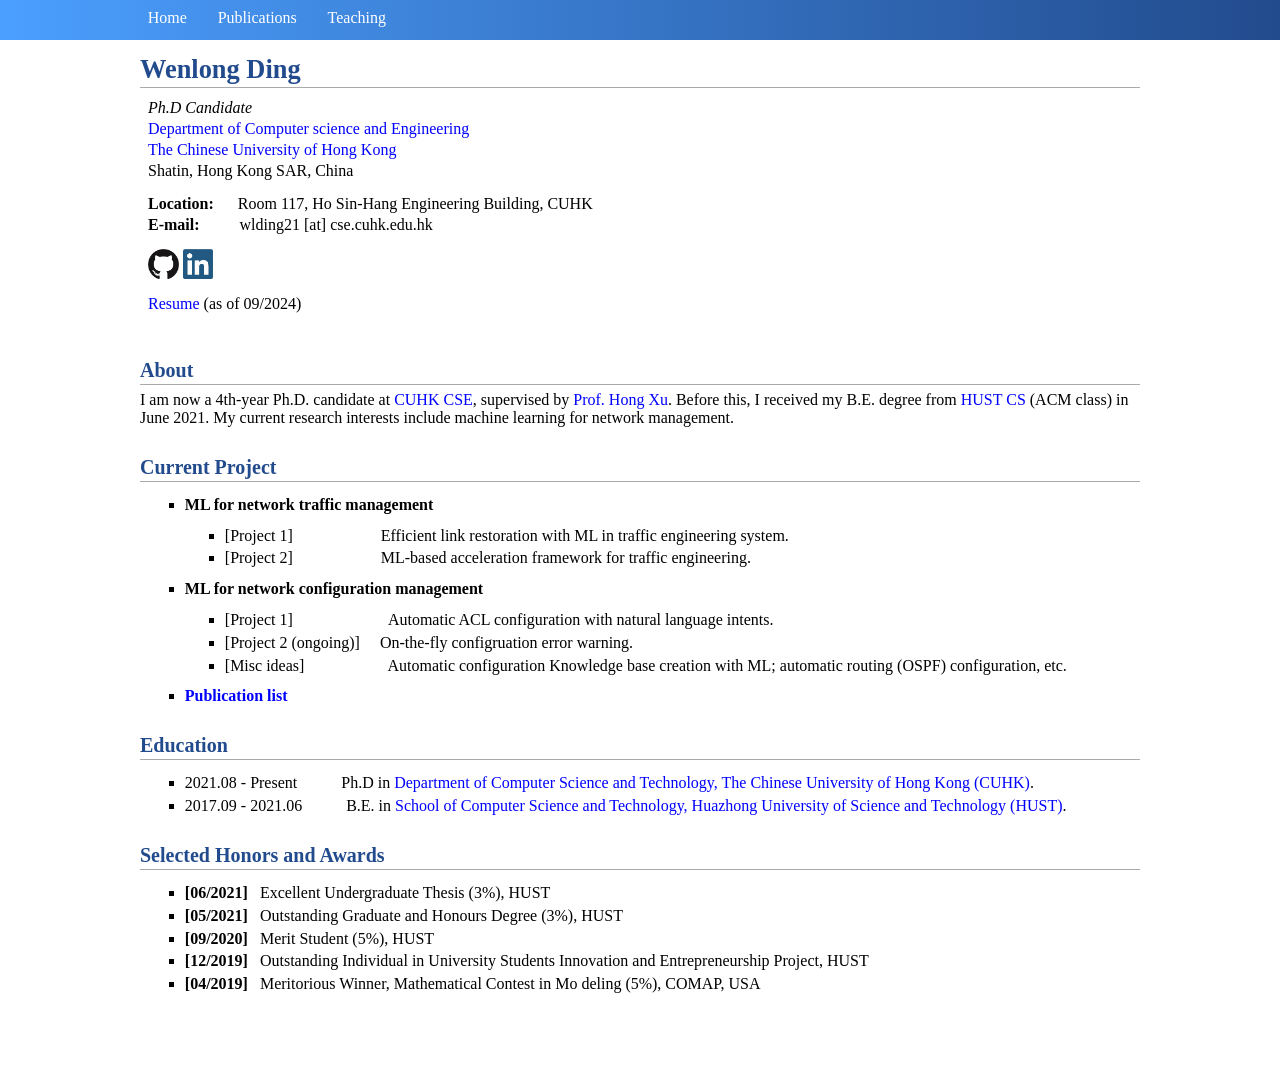
==== index.html @ e32e21de "2025.3.24" ====
<!DOCTYPE html PUBLIC "-//W3C//DTD XHTML 1.1//EN" "http://www.w3.org/TR/xhtml11/DTD/xhtml11.dtd">
<html xmlns="http://www.w3.org/1999/xhtml" xml:lang="en">
<head>
    <meta name="robots" content="index, follow" />
    <meta name="generator" content="jemdoc, see http://jemdoc.jaboc.net/" />
    <meta http-equiv="Content-Type" content="text/html;charset=utf-8" />
    <meta name="keywords" content="Wenlong Ding, 丁文隆, Network configuration, Traffic engineering, HUST, CUHK">
    <link rel="stylesheet" href="index.css" type="text/css" />
    <script src="jquery.min.js"></script>
    <link rel="shortcut icon" href="./image/cuhk.png">
    <title>Wenlong Ding</title>
</head>
 


<body>
<!-- head menu -->
<div class="menu">
    <ul>
        <li> <a href="./index.html"> Home </a> </li>
        <li> <a href="./Publications.html"> Publications </a> </li>
        <!-- <li> <a href="./Services.html"> Services </a> </li> -->
        <!-- <li> <a href="./Students.html"> Students </a> </li> -->
        <li> <a href="./Teaching.html"> Teaching </a> </li>
        <!-- <li> <a href="./Topics.html"> Topics </a> </li> -->
        </li>        
    </ul>   
</div>





<a id="home" class="anchor"></a>
<div id="container"> 
<div class="container"> 



<!-- Name -->
<A NAME="Wenlong Ding"><h1>Wenlong Ding</h2></A>






<!-- personal information -->
<table class="imgtable">
<tr>
<!-- personal photo -->
<!-- <td>
    <a href="./index.html"><img src="./image/myself.jpg" alt="" height="220px" /></a>&nbsp;&nbsp;
</td> -->

<!-- information -->
<td align="left">
<p>
    <i> Ph.D Candidate </i></br>
    <a href="https://www.cse.cuhk.edu.hk/">Department of Computer science and Engineering</a></br>
    <a href="https://www.cuhk.edu.hk/english/index.html">The Chinese University of Hong Kong</a></br>
    Shatin, Hong Kong SAR, China
</p>

<p>
    <b>Location:</b>&nbsp;&nbsp;&nbsp;&nbsp;&nbsp;                       
    Room 117, Ho Sin-Hang Engineering Building, CUHK</br>
    <!-- <b>Phone:</b>&nbsp;&nbsp;&nbsp;&nbsp;&nbsp;&nbsp;&nbsp;&nbsp;&nbsp;&nbsp;&nbsp;  
    (86)-13627272093</br> -->
    <b>E-mail:</b>&nbsp;&nbsp;&nbsp;&nbsp;&nbsp;&nbsp;&nbsp;&nbsp;&nbsp;
    wlding21 [at] cse.cuhk.edu.hk</br>    
    <!-- <b>Web:</b>&nbsp;&nbsp;&nbsp;&nbsp;&nbsp;&nbsp;&nbsp;&nbsp;&nbsp;&nbsp;&nbsp;&nbsp;&nbsp;&nbsp;
    <a href="http://www.cse.cuhk.edu.hk/~wlding21">http://www.cse.cuhk.edu.hk/~wlding21</a></br> -->
</p>
<p>
    <a href="https://github.com/REDIVIOUS" target="_blank">
        <img src="./image/github.jpg" height="30px" style="margin-bottom:-3px">
    </a>
    <!-- <a href="" target="_blank">
        <img src="./image/google_scholar.png" height="30px" style="margin-bottom:-3px">
    </a>
    <a href="" target="_blank">
        <img src="./image/dblp.jpg" height="30px" style="margin-bottom:-3px">
    </a> -->
    <a href="https://www.linkedin.com/in/wenlong-ding-82949b1ba/" target="_blank">
        <img src="./image/linkin.png" height="30px" style="margin-bottom:-3px">
    </a>
    <!-- <a href="" target="_blank">
        <img src="./image/orcid.jpg" height="30px" style="margin-bottom:-3px">
    </a>
    <a href="" target="_blank">
        <img src="./image/twitter.png" height="30px" style="margin-bottom:-3px">
    </a> -->
</p>

<p>
    <a href="files/cv_wenlong.pdf">Resume</a>&nbsp;(as of 09/2024)
</p>

</td>
</tr>
</table>




<!-- About -->
<A NAME="About"><h2>About</h2></A>
I am now a 4th-year Ph.D. candidate at <a href="https://www.cse.cuhk.edu.hk/" target="_blank">CUHK CSE</a>, supervised by <a href="https://henryhxu.github.io/" target="_blank">Prof. Hong Xu</a>. Before this, I received my B.E. degree from <a href="https://cs.hust.edu.cn/" target="_blank">HUST CS</a> (ACM class) in June 2021. My current research interests include machine learning for network management.
<br /> 


<!-- research interest -->
<A NAME="Research Project"><h2>Current Project</h2></A>
    <ul>
        <li><b>ML for network traffic management</b></li>
            <ul>
                <li>[Project 1]&nbsp;&nbsp;&nbsp;&nbsp;&nbsp;&nbsp;&nbsp;&nbsp;&nbsp;&nbsp;&nbsp;&nbsp;&nbsp;&nbsp;&nbsp;&nbsp;&nbsp;&nbsp;&nbsp;&nbsp;&nbsp;
                    Efficient link restoration with ML in traffic engineering system.</li>
                <li>[Project 2]&nbsp;&nbsp;&nbsp;&nbsp;&nbsp;&nbsp;&nbsp;&nbsp;&nbsp;&nbsp;&nbsp;&nbsp;&nbsp;&nbsp;&nbsp;&nbsp;&nbsp;&nbsp;&nbsp;&nbsp;&nbsp;
                    ML-based acceleration framework for traffic engineering.</li>
            </ul>
        <li><b>ML for network configuration management</b></li>
            <ul>
                <li>[Project 1]&nbsp;&nbsp;&nbsp;&nbsp;&nbsp;&nbsp;&nbsp;&nbsp;&nbsp;&nbsp;&nbsp;&nbsp;&nbsp;&nbsp;&nbsp;&nbsp;&nbsp;&nbsp;&nbsp;&nbsp;&nbsp;&nbsp;&nbsp;
                     Automatic ACL configuration with natural language intents.</li>
                <li>[Project 2 (ongoing)]&nbsp;&nbsp;&nbsp;&nbsp;
                    On-the-fly configruation error warning.</li>
                <li>[Misc ideas]&nbsp;&nbsp;&nbsp;&nbsp;&nbsp;&nbsp;&nbsp;&nbsp;&nbsp;&nbsp;&nbsp;&nbsp;&nbsp;&nbsp;&nbsp;&nbsp;&nbsp;&nbsp;&nbsp;&nbsp;
                    Automatic configuration Knowledge base creation with ML; automatic routing (OSPF) configuration, etc.</li>
            </ul>
        <li><b><a href="./Publications.html" target="_blank">Publication list</a></b></li>
    </ul>

<!-- education -->
<A NAME="Education"><h2>Education</h2></A>
    <ul>
        <li>2021.08 - Present &nbsp;&nbsp;&nbsp;&nbsp;&nbsp;&nbsp;&nbsp;&nbsp;&nbsp; 
            Ph.D in <a href="https://www.cse.cuhk.edu.hk" target="_blank">Department of Computer Science and Technology, The Chinese University of Hong Kong (CUHK)</a>.
        </li>
        <li>2017.09 - 2021.06 &nbsp;&nbsp;&nbsp;&nbsp;&nbsp;&nbsp;&nbsp;&nbsp;&nbsp;      
            B.E. in <a href="http://cs.hust.edu.cn" target="_blank">School of Computer Science and Technology, Huazhong University of Science and Technology (HUST)</a>.
        </li>
    </ul>

<!-- publications -->
<!-- <A NAME="Selected Publications"><h2><font color="#224b8d">Selected Publications (<a href="./Publications.html" style="color: #224b8d">Full List</a>)</font></h2></A>
<ul>
    <li>"<a href="https://henryhxu.github.io/share/zhixiong-atc20.pdf">NetKernel: Making Network Stack Part of the Virtualized Infrastructure</a>", USENIX ATC 2020, ACM HotNets 2017 [<a href="https://netkernel.net/">Project Website</a>]</li>
    <li>Thick cloud removal in multi-temporal remote sensing imagery</li>
    <Li>Time-series remote sensing production reconstruction</Li>
    <li>Hyperspectral image denoising and restoration</li>
    <li>SAR image despeckling and fusion</li>
</ul>
<br /> -->


<!-- awards -->
<A NAME="Selected Honors and Awards"><h2>Selected Honors and Awards</h2></A>
    <ul>
        <li><b>[06/2021]</b>&nbsp;&nbsp;
            Excellent Undergraduate Thesis (3%), HUST
        </li>
        <li><b>[05/2021]</b>&nbsp;&nbsp;
            Outstanding Graduate and Honours Degree (3%), HUST
        </li>
        <li><b>[09/2020]</b>&nbsp;&nbsp;
            Merit Student (5%), HUST
        </li>
        <li><b>[12/2019]</b>&nbsp;&nbsp;
            Outstanding Individual in University Students Innovation and Entrepreneurship Project, HUST
        </li>
        <!-- <li><b>[09/2019]</b>&nbsp;&nbsp;
            Scholarship for Extracurricular Activities and Sports, HUST
        </li> -->
        <li><b>[04/2019]</b>&nbsp;&nbsp;
            Meritorious Winner, Mathematical Contest in Mo deling (5%), COMAP, USA
        </li> 
        <!-- <li><b>[03/2018]</b>&nbsp;&nbsp;
            Freshmen Scholarship, HUST
        </li> -->
    </ul>
<br />
<br />


<!-- news -->
<!-- <A NAME="News"><h2>News</h2></A>
    <ul>
        <li> <b> <font color="#FF0000">[03/2021]</font></b>&nbsp;&nbsp;
            Recieved the offcial offer from CSE, CUHK!
        </li>
        <li> <b> <font color="#FF0000">[04/2019]</font></b>&nbsp;&nbsp;
            Won the Meritorious Winner awarded by COMAP in MCM2019!
        </li>
    </ul>
<br />  -->




</div>
</div>
</body>
</html>
---- index.css ----
/* Default css file for jemdoc. */


/* Arrow */
.arrow {
    border: 9px solid transparent;
    border-bottom-color: #8A9DA8;
    width: 0px;
    height: 0px;
    top:0px
}

.stick {
    width: 8px;
    height: 14px;
    border-radius: 1px;
    background-color: #8A9DA8;
    top:15px;
}

#back_top div {
    position: absolute;
    margin: auto;
    right: 0px;
    left: 0px;
}

#back_top {
    background-color: #E7E8E6;
    height: 40px;
    width: 40px;
    border-radius: 3px;
    display: block;
    cursor: pointer;
    position: fixed;
    right: 30px;
    bottom: 25px;
    display: none;
}

/* Menu */
.menu{
    /* 设置宽度高度背景颜色 */
    height: 40px; /*高度改为自动高度*/
    width:100%;
	margin-left: 0;
	background-image: linear-gradient(to right, rgb(75, 159, 255), #224b8d);
    position: fixed;
    top: 0;/*离顶部的距离为0*/
    margin-bottom:5px;
}
.menu ul{
    /* 清除ul标签的默认样式 */
	width: 1000px;/*宽度也改为自动*/
    list-style-type: none;
    white-space:nowrap;
	overflow: hidden;
	margin: 4px auto 20px; /* top right bottom left */
	padding: 0;
}
.menu li {
    float:left; /* 使li内容横向浮动，即横向排列  */
    margin-right:2%;  /* 两个li之间的距离*/
    position: relative;
    overflow: hidden;
}

.menu li a{
   /* 设置链接内容显示的格式*/
    /* display: block; */
    color:white;
    text-align: center;
    padding: 3px;
    /* overflow: hidden; */
    /* text-decoration: none; 去除下划线 */
    
}
.menu li a:hover{
	/* 鼠标选中时背景变为黑色 */
	text-decoration: underline 1px dotted;
}

/* container */
.container {
	width: 1000px;
	min-height: 1000px;
	max-height: 999999px; /* prevents font boosting */
	margin: 10px auto 20px; /* top right bottom left */
	text-align: left;
	background: #fff;
	padding: 14px 14px 14px 14px; /* top right bottom left */
	z-index: 1;
}

a.anchor {
	display: block; 
	position: relative; 
	top: -38px; 
	visibility: hidden;
}


/* From jemdoc */

table#tlayout {
    border: none;
    border-collapse: separate;
    background: white;
}

@font-face {
  font-family: myFont;
  src: local("Palatino Linotype");
  unicode-range: U+30-39;
}

body {
 background: white;
 font-family: myFont, Georgia;
 padding-bottom: 8px;
 margin: 0;
}

#layout-menu {
	background: #f6f6f6;
	border: 1px solid #dddddd;
	padding-top: 0.5em;
	padding-left: 8px;
	padding-right: 8px;
	font-size: 1.0em;
	width: auto;
	white-space: nowrap;
    text-align: left;
    vertical-align: top;
}

#layout-menu td {
	background: #f4f4f4;
    vertical-align: top;
}

#layout-content {
	padding-top: 0.0em;
	padding-left: 1.0em;
	padding-right: 1.0em;
    border: none;
    background: white;
    text-align: left;
    vertical-align: top;
}

#layout-menu a {
	line-height: 1.5em;
	margin-left: 0.5em;
}

tt {
    background: #ffffdd;
}

pre, tt {
	font-size: 90%;
	font-family: monaco, monospace;
}

a, a > tt {
	color: rgb(0,0,255);
	text-decoration: none;
}

a:hover {
	border-bottom: 1px gray dotted;
}

#layout-menu a.current:link, #layout-menu a.current:visited {
	color: #022b6d;
	border-bottom: 1px gray solid;
}
#layout-menu a:link, #layout-menu a:visited, #layout-menu a:hover {
	/* color: #527bbd; */
	color: #022b8d;
	text-decoration: none;
}
#layout-menu a:hover {
	text-decoration: none;
}

div.menu-category {
	border-bottom: 1px solid gray;
	margin-top: 0.8em;
	padding-top: 0.2em;
	padding-bottom: 0.1em;
	font-weight: bold;
}

div.menu-item {
	padding-left: 16px;
	text-indent: -16px;
}

div#toptitle {
	padding-bottom: 0.2em;
	margin-bottom: 1.5em;
	border-bottom: 3px double gray;
}

/* Reduce space if we begin the page with a title. */
div#toptitle + h2, div#toptitle + h3 {
	margin-top: -0.7em;
}

div#subtitle {
	margin-top: 0.0em;
	margin-bottom: 0.0em;
	padding-top: 0em;
	padding-bottom: 0.1em;
}

em {
	font-style: italic;
}

strong {
	font-weight: bold;
}



h1, h2, h3 {
	/* color: #527bbd; */
	color: #224b8d;	
	margin-top: 0.7em;
	margin-bottom: 0.3em;
	padding-bottom: 0.2em;
	line-height: 1.0;
	padding-top: 0.5em;
	border-bottom: 1px solid #aaaaaa;
}

h1 {
	font-size: 165%;
}

h2 {
	color: #224b8d;	
	padding-top: 0.8em;
	font-size: 125%;
}

h2 + h3 {
    padding-top: 0.2em;
}

h3 {
	font-size: 110%;
	border-bottom: none;
}

p {
	width: 100%;
	margin-top: 0.0em;
	margin-bottom: 0.8em;
	padding: 0;
	line-height: 1.3;	
}

pre {
	padding: 0;
	margin: 0;
}

div#footer {
	font-size: small;
	border-top: 1px solid #c0c0c0;
	padding-top: 0.1em;
	margin-top: 4.0em;
	color: #c0c0c0;
}

div#footer a {
	color: #80a0b0;
}

div#footer-text {
	float: left;
	padding-bottom: 8px;
}

ul, ol, dl {
	margin-top: 0.2em;
	padding-top: 0.2em;
	margin-bottom: 0.8em;
}

dt {
	margin-top: 0.5em;
	margin-bottom: 0;
}

dl {
	margin-left: 20px;
}

dd {
	color: #222222;
}

dd > *:first-child {
	margin-top: 0;
}

ul {
	list-style-position: outside;
	list-style-type: square;
}

p + ul, p + ol {
	margin-top: -0.5em;
}

li {
	margin: 0.3em
}

ol {
	list-style-position: outside;
	list-style-type: decimal;
}

li p, dd p {
	margin-bottom: 0.3em;
}


ol ol {
	list-style-type: lower-alpha;
}

ol ol ol {
	list-style-type: lower-roman;
}

p + div.codeblock {
	margin-top: -0.6em;
}

div.codeblock, div.infoblock {
	margin-right: 0%;
	margin-top: 1.2em;
	margin-bottom: 1.3em;
}

div.blocktitle {
	font-weight: bold;
	color: #cd7b62;
	margin-top: 1.2em;
	margin-bottom: 0.1em;
}

div.blockcontent {
	border: 1px solid silver;
	padding: 0.3em 0.5em;
}

div.infoblock > div.blockcontent {
	background: #ffffee;
}

div.blockcontent p + ul, div.blockcontent p + ol {
	margin-top: 0.4em;
}

div.infoblock p {
	margin-bottom: 0em;
}

div.infoblock li p, div.infoblock dd p {
	margin-bottom: 0.5em;
}

div.infoblock p + p {
	margin-top: 0.8em;
}

div.codeblock > div.blockcontent {
	background: #f6f6f6;
}

span.pycommand {
	color: #000070;
}

span.statement {
	color: #008800;
}
span.builtin {
	color: #000088;
}
span.special {
	color: #990000;
}
span.operator {
	color: #880000;
}
span.error {
	color: #aa0000;
}
span.comment, span.comment > *, span.string, span.string > * {
	color: #606060;
}

@media print {
	#layout-menu { display: none; }
}

#fwtitle {
	margin: 2px;
}

#fwtitle #toptitle {
	padding-left: 0.5em;
	margin-bottom: 0.5em;
}

#layout-content h1:first-child, #layout-content h2:first-child, #layout-content h3:first-child {
	margin-top: -0.7em;
}

div#toptitle h1, #layout-content div#toptitle h1 {
	margin-bottom: 0.0em;
	padding-bottom: 0.1em;
	padding-top: 0;
	margin-top: 0.5em;
	border-bottom: none;
}

img.eq {
	padding: 0;
	padding-left: 0.1em;
	padding-right: 0.1em;
	margin: 0;
}

img.eqwl {
	padding-left: 2em;
	padding-top: 0.6em;
	padding-bottom: 0.2em;
	margin: 0;
}

img.proj_thumb {
	width: 180px;
	border: 1px solid;
	border-color: #e0e0e0;
	padding: 1px;
}

table {
    border: 2px solid black;
    border-collapse: collapse;
}

td {
    padding: 2px;
    padding-left: 0.5em;
    padding-right: 0.5em;
    text-align: center;
    border: 1px solid gray;
}

table + table {
    margin-top: 1em;
}

tr.heading {
    font-weight: bold;
    border-bottom: 2px solid black;
}

img {
    border: none;
}

table.imgtable, table.imgtable td {
    border: none;
    text-align: left;
}


/* Publication */
p.pub_title {
	font-size: 16px;
	font-weight: bold;
	margin-bottom: 4px;
}

p.pub_author{
	font-size: 14px	
}

p.pub_link{
	font-size: 14px	
}
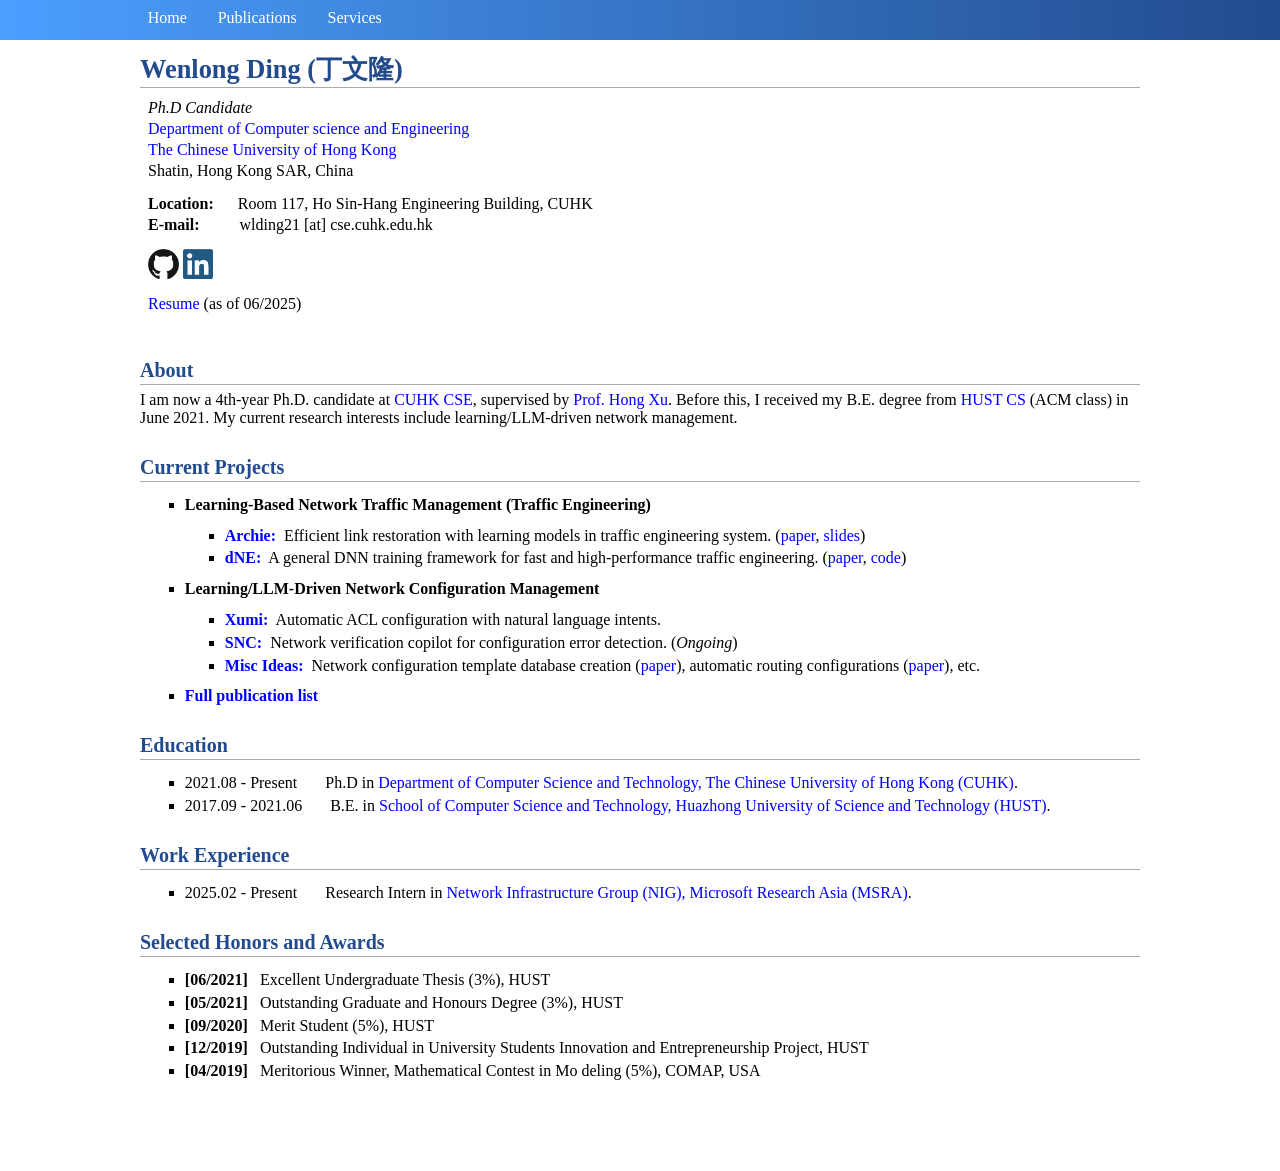
==== commit c47c6fc6: "june 2025" ====
--- a/index.html
+++ b/index.html
@@ -8,7 +8,7 @@
     <link rel="stylesheet" href="index.css" type="text/css" />
     <script src="jquery.min.js"></script>
     <link rel="shortcut icon" href="./image/cuhk.png">
-    <title>Wenlong Ding</title>
+    <title>Welcome to Wenlong's Homepage</title>
 </head>
  
 
@@ -17,11 +17,11 @@
 <!-- head menu -->
 <div class="menu">
     <ul>
-        <li> <a href="./index.html"> Home </a> </li>
+        <li> <a href="./index.html"> Home </a> </li> 
         <li> <a href="./Publications.html"> Publications </a> </li>
-        <!-- <li> <a href="./Services.html"> Services </a> </li> -->
+        <li> <a href="./Services.html"> Services </a> </li>
         <!-- <li> <a href="./Students.html"> Students </a> </li> -->
-        <li> <a href="./Teaching.html"> Teaching </a> </li>
+        <!-- <li> <a href="./Teaching.html"> Teaching </a> </li> -->
         <!-- <li> <a href="./Topics.html"> Topics </a> </li> -->
         </li>        
     </ul>   
@@ -38,7 +38,7 @@
 
 
 <!-- Name -->
-<A NAME="Wenlong Ding"><h1>Wenlong Ding</h2></A>
+<A NAME="Wenlong Ding"><h1>Wenlong Ding (丁文隆)</h2></A>
 
 
 
@@ -94,7 +94,7 @@
 </p>
 
 <p>
-    <a href="files/cv_wenlong.pdf">Resume</a>&nbsp;(as of 09/2024)
+    <a href="files/cv_wenlong.pdf">Resume</a>&nbsp;(as of 06/2025)
 </p>
 
 </td>
@@ -106,40 +106,43 @@
 
 <!-- About -->
 <A NAME="About"><h2>About</h2></A>
-I am now a 4th-year Ph.D. candidate at <a href="https://www.cse.cuhk.edu.hk/" target="_blank">CUHK CSE</a>, supervised by <a href="https://henryhxu.github.io/" target="_blank">Prof. Hong Xu</a>. Before this, I received my B.E. degree from <a href="https://cs.hust.edu.cn/" target="_blank">HUST CS</a> (ACM class) in June 2021. My current research interests include machine learning for network management.
+I am now a 4th-year Ph.D. candidate at <a href="https://www.cse.cuhk.edu.hk/" target="_blank">CUHK CSE</a>, supervised by <a href="https://henryhxu.github.io/" target="_blank">Prof. Hong Xu</a>. Before this, I received my B.E. degree from <a href="https://cs.hust.edu.cn/" target="_blank">HUST CS</a> (ACM class) in June 2021. My current research interests include learning/LLM-driven network management.
 <br /> 
 
 
 <!-- research interest -->
-<A NAME="Research Project"><h2>Current Project</h2></A>
-    <ul>
-        <li><b>ML for network traffic management</b></li>
+<A NAME="Research Project"><h2>Current Projects</h2></A>
+    <ul>
+        <li><b>Learning-Based Network Traffic Management (Traffic Engineering)</b></li>
             <ul>
-                <li>[Project 1]&nbsp;&nbsp;&nbsp;&nbsp;&nbsp;&nbsp;&nbsp;&nbsp;&nbsp;&nbsp;&nbsp;&nbsp;&nbsp;&nbsp;&nbsp;&nbsp;&nbsp;&nbsp;&nbsp;&nbsp;&nbsp;
-                    Efficient link restoration with ML in traffic engineering system.</li>
-                <li>[Project 2]&nbsp;&nbsp;&nbsp;&nbsp;&nbsp;&nbsp;&nbsp;&nbsp;&nbsp;&nbsp;&nbsp;&nbsp;&nbsp;&nbsp;&nbsp;&nbsp;&nbsp;&nbsp;&nbsp;&nbsp;&nbsp;
-                    ML-based acceleration framework for traffic engineering.</li>
+                <li><b><a href="https://ieeexplore.ieee.org/document/10621357">Archie:</a></b>&nbsp; Efficient link restoration with learning models in traffic engineering system. (<a href="https://ieeexplore.ieee.org/document/10621357">paper</a>, <a href="files/slides/wenlong-infocom24.pdf">slides</a>)</li>
+                <li><b><a href="files/papers/wenlong-tnse-dNE.pdf">dNE:</a></b>&nbsp; A general DNN training framework for fast and high-performance traffic engineering. (<a href="files/papers/wenlong-tnse-dNE.pdf">paper</a>, <a href="https://github.com/NetX-lab/dNE">code</a>)</li>
             </ul>
-        <li><b>ML for network configuration management</b></li>
+        <li><b>Learning/LLM-Driven Network Configuration Management</b></li>
             <ul>
-                <li>[Project 1]&nbsp;&nbsp;&nbsp;&nbsp;&nbsp;&nbsp;&nbsp;&nbsp;&nbsp;&nbsp;&nbsp;&nbsp;&nbsp;&nbsp;&nbsp;&nbsp;&nbsp;&nbsp;&nbsp;&nbsp;&nbsp;&nbsp;&nbsp;
-                     Automatic ACL configuration with natural language intents.</li>
-                <li>[Project 2 (ongoing)]&nbsp;&nbsp;&nbsp;&nbsp;
-                    On-the-fly configruation error warning.</li>
-                <li>[Misc ideas]&nbsp;&nbsp;&nbsp;&nbsp;&nbsp;&nbsp;&nbsp;&nbsp;&nbsp;&nbsp;&nbsp;&nbsp;&nbsp;&nbsp;&nbsp;&nbsp;&nbsp;&nbsp;&nbsp;&nbsp;
-                    Automatic configuration Knowledge base creation with ML; automatic routing (OSPF) configuration, etc.</li>
+                <li><b><a href="index.html">Xumi:</a></b>&nbsp; Automatic ACL configuration with natural language intents.</li>
+                <li><b><a href="index.html">SNC:</a></b>&nbsp; Network verification copilot for configuration error detection. (<i>Ongoing</i>)</li>
+                <li><b><a href="index.html">Misc Ideas:</a></b>&nbsp; Network configuration template database creation (<a href="https://ieeexplore.ieee.org/document/10431589">paper</a>), automatic routing configurations (<a href="https://dl.acm.org/doi/10.1145/3672202.3673721">paper</a>), etc.</li>
             </ul>
-        <li><b><a href="./Publications.html" target="_blank">Publication list</a></b></li>
+        <li><b><a href="./Publications.html" target="_blank">Full publication list</a></b></li>
     </ul>
 
 <!-- education -->
 <A NAME="Education"><h2>Education</h2></A>
     <ul>
-        <li>2021.08 - Present &nbsp;&nbsp;&nbsp;&nbsp;&nbsp;&nbsp;&nbsp;&nbsp;&nbsp; 
+        <li>2021.08 - Present &nbsp;&nbsp;&nbsp;&nbsp;&nbsp;
             Ph.D in <a href="https://www.cse.cuhk.edu.hk" target="_blank">Department of Computer Science and Technology, The Chinese University of Hong Kong (CUHK)</a>.
         </li>
-        <li>2017.09 - 2021.06 &nbsp;&nbsp;&nbsp;&nbsp;&nbsp;&nbsp;&nbsp;&nbsp;&nbsp;      
+        <li>2017.09 - 2021.06 &nbsp;&nbsp;&nbsp;&nbsp;&nbsp;    
             B.E. in <a href="http://cs.hust.edu.cn" target="_blank">School of Computer Science and Technology, Huazhong University of Science and Technology (HUST)</a>.
+        </li>
+    </ul>
+
+<!-- Work -->
+<A NAME="Work"><h2>Work Experience</h2></A>
+    <ul>
+        <li>2025.02 - Present &nbsp;&nbsp;&nbsp;&nbsp;&nbsp; 
+            Research Intern in <a href="https://www.microsoft.com/en-us/research/group/networking-infrastructure-group/">Network Infrastructure Group (NIG), Microsoft Research Asia (MSRA)</a>.
         </li>
     </ul>
 
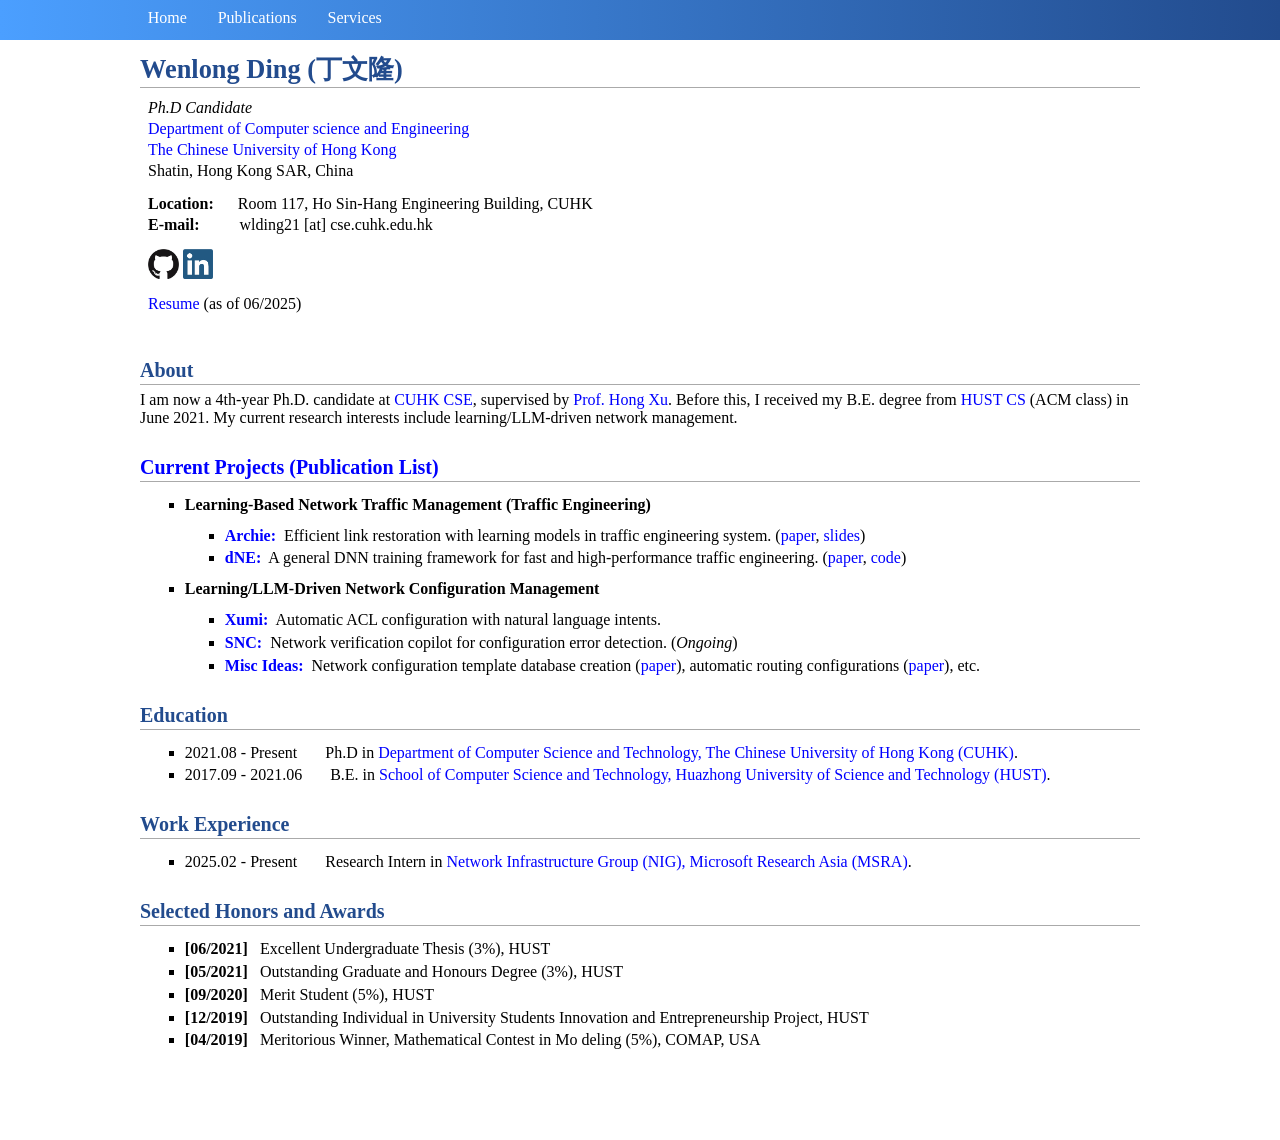
==== commit 4018f378: "june 2025" ====
--- a/index.html
+++ b/index.html
@@ -111,7 +111,7 @@
 
 
 <!-- research interest -->
-<A NAME="Research Project"><h2>Current Projects</h2></A>
+<A NAME="Research Project"><h2>Current Projects <a href="./Publications.html" target="_blank">(Publication List)</a></h2></A>
     <ul>
         <li><b>Learning-Based Network Traffic Management (Traffic Engineering)</b></li>
             <ul>
@@ -124,7 +124,6 @@
                 <li><b><a href="index.html">SNC:</a></b>&nbsp; Network verification copilot for configuration error detection. (<i>Ongoing</i>)</li>
                 <li><b><a href="index.html">Misc Ideas:</a></b>&nbsp; Network configuration template database creation (<a href="https://ieeexplore.ieee.org/document/10431589">paper</a>), automatic routing configurations (<a href="https://dl.acm.org/doi/10.1145/3672202.3673721">paper</a>), etc.</li>
             </ul>
-        <li><b><a href="./Publications.html" target="_blank">Full publication list</a></b></li>
     </ul>
 
 <!-- education -->
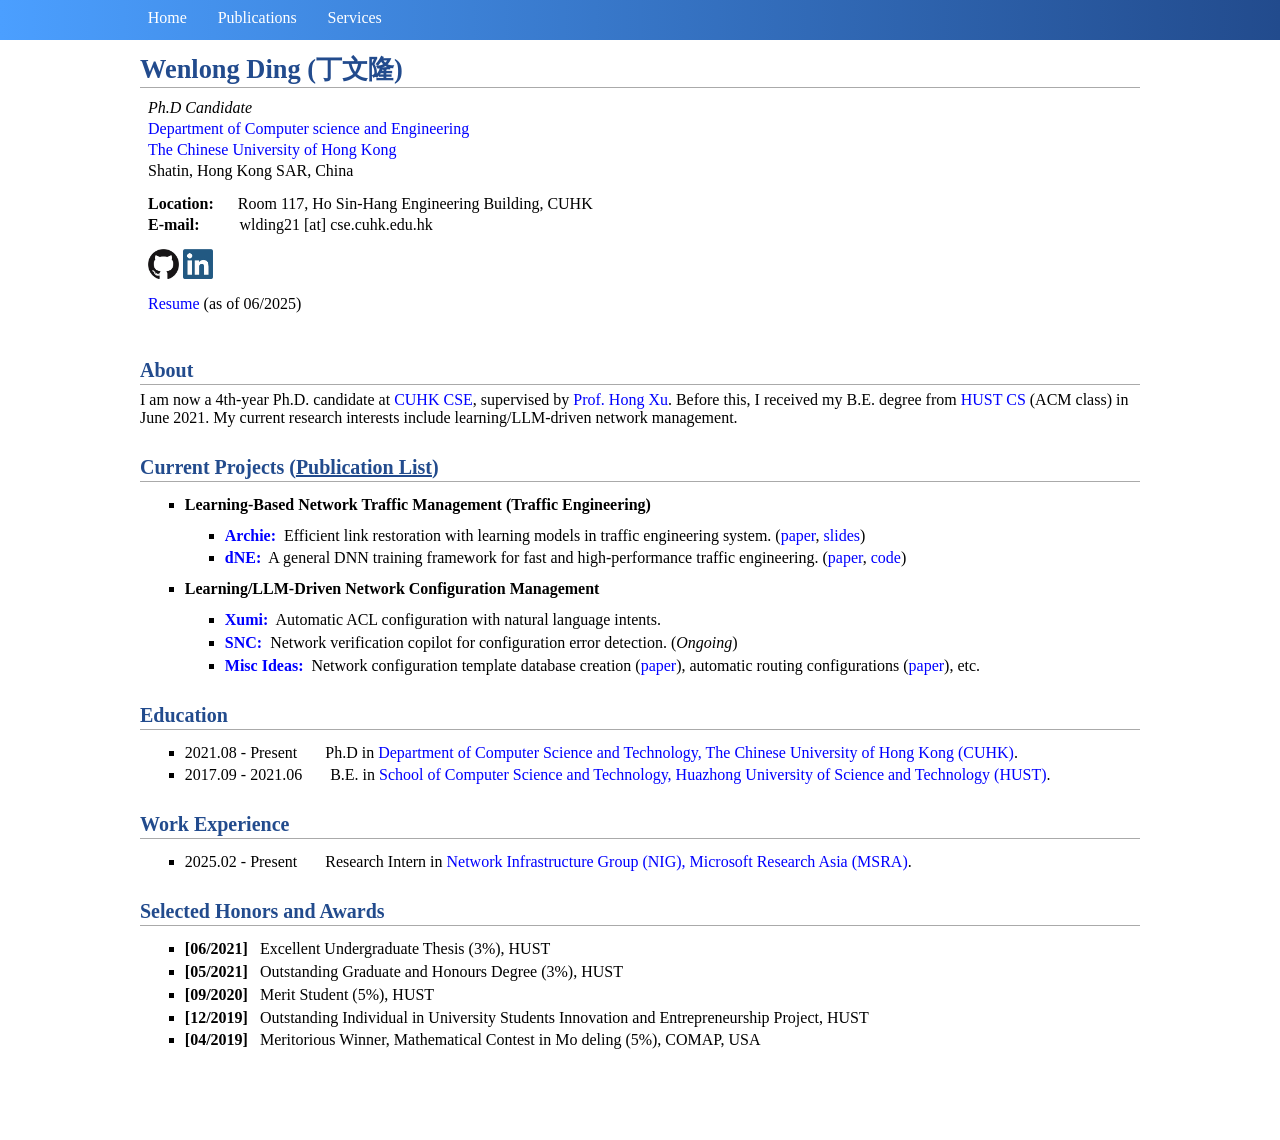
==== commit e77230ba: "june 2025" ====
--- a/index.html
+++ b/index.html
@@ -109,9 +109,8 @@
 I am now a 4th-year Ph.D. candidate at <a href="https://www.cse.cuhk.edu.hk/" target="_blank">CUHK CSE</a>, supervised by <a href="https://henryhxu.github.io/" target="_blank">Prof. Hong Xu</a>. Before this, I received my B.E. degree from <a href="https://cs.hust.edu.cn/" target="_blank">HUST CS</a> (ACM class) in June 2021. My current research interests include learning/LLM-driven network management.
 <br /> 
 
-
 <!-- research interest -->
-<A NAME="Research Project"><h2>Current Projects <a href="./Publications.html" target="_blank">(Publication List)</a></h2></A>
+<A NAME="Research Project"><h2><span style="color: #224b8d;">Current Projects (</span><a href="./Publications.html" target="_blank" style="color: #224b8d; text-decoration: underline;">Publication List</a>)</h2></A>
     <ul>
         <li><b>Learning-Based Network Traffic Management (Traffic Engineering)</b></li>
             <ul>
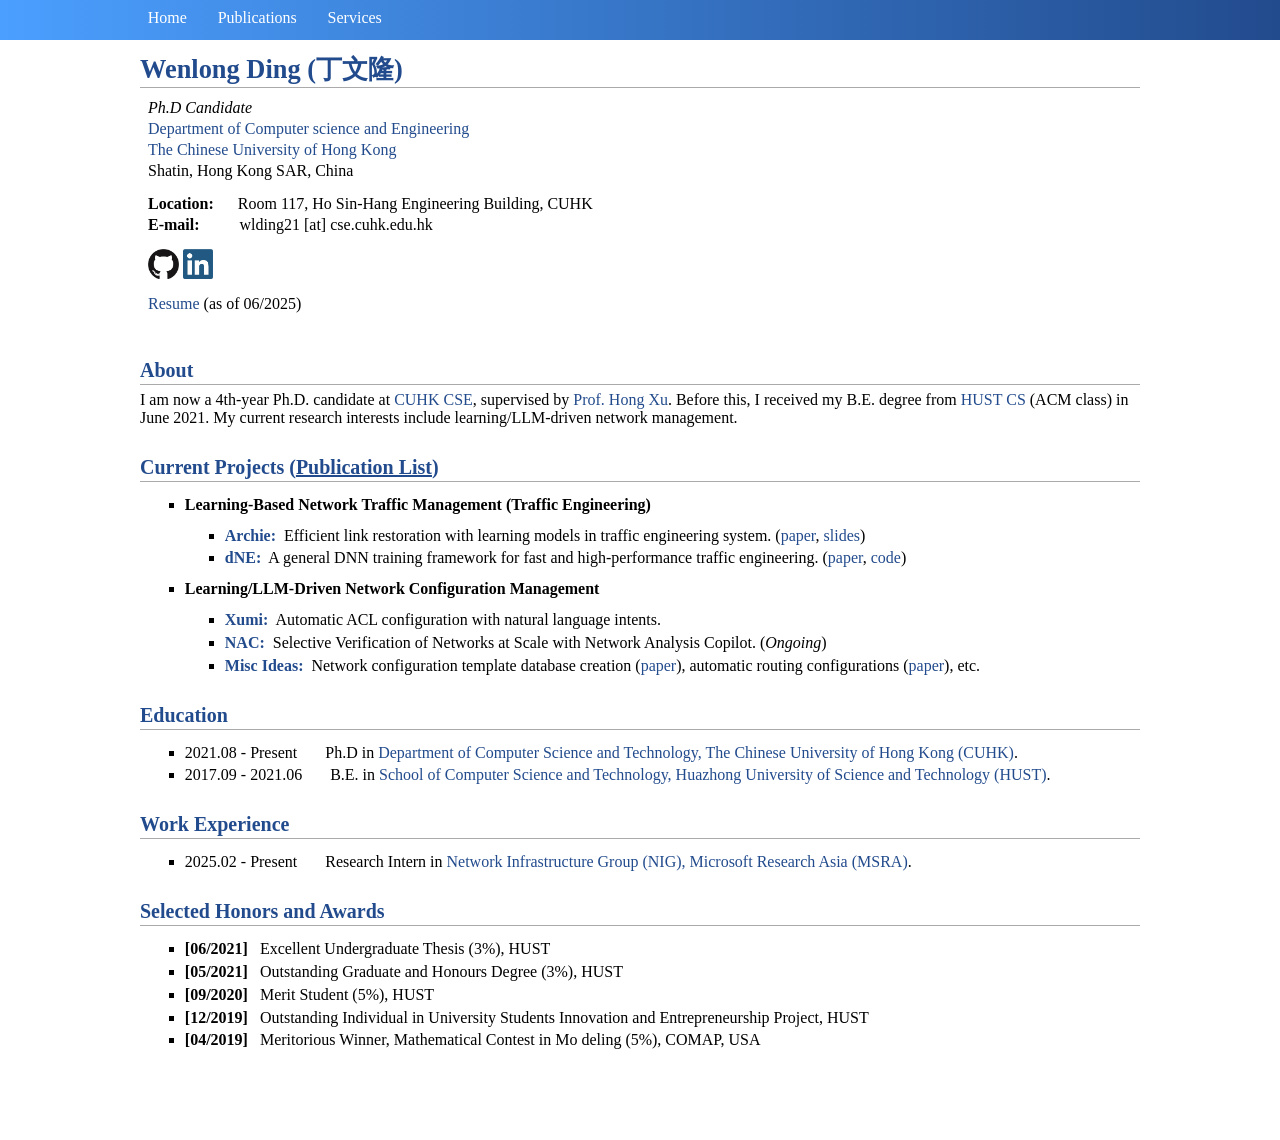
==== commit 05036b76: "july 2025" ====
--- a/index.html
+++ b/index.html
@@ -115,12 +115,12 @@
         <li><b>Learning-Based Network Traffic Management (Traffic Engineering)</b></li>
             <ul>
                 <li><b><a href="https://ieeexplore.ieee.org/document/10621357">Archie:</a></b>&nbsp; Efficient link restoration with learning models in traffic engineering system. (<a href="https://ieeexplore.ieee.org/document/10621357">paper</a>, <a href="files/slides/wenlong-infocom24.pdf">slides</a>)</li>
-                <li><b><a href="files/papers/wenlong-tnse-dNE.pdf">dNE:</a></b>&nbsp; A general DNN training framework for fast and high-performance traffic engineering. (<a href="files/papers/wenlong-tnse-dNE.pdf">paper</a>, <a href="https://github.com/NetX-lab/dNE">code</a>)</li>
+                <li><b><a href="https://ieeexplore.ieee.org/document/11037277">dNE:</a></b>&nbsp; A general DNN training framework for fast and high-performance traffic engineering. (<a href="https://ieeexplore.ieee.org/document/11037277">paper</a>, <a href="https://github.com/NetX-lab/dNE">code</a>)</li>
             </ul>
         <li><b>Learning/LLM-Driven Network Configuration Management</b></li>
             <ul>
                 <li><b><a href="index.html">Xumi:</a></b>&nbsp; Automatic ACL configuration with natural language intents.</li>
-                <li><b><a href="index.html">SNC:</a></b>&nbsp; Network verification copilot for configuration error detection. (<i>Ongoing</i>)</li>
+                <li><b><a href="index.html">NAC:</a></b>&nbsp; Selective Verification of Networks at Scale with Network Analysis Copilot. (<i>Ongoing</i>)</li>
                 <li><b><a href="index.html">Misc Ideas:</a></b>&nbsp; Network configuration template database creation (<a href="https://ieeexplore.ieee.org/document/10431589">paper</a>), automatic routing configurations (<a href="https://dl.acm.org/doi/10.1145/3672202.3673721">paper</a>), etc.</li>
             </ul>
     </ul>
--- a/index.css
+++ b/index.css
@@ -164,7 +164,7 @@
 }
 
 a, a > tt {
-	color: rgb(0,0,255);
+	color: #224b8d;
 	text-decoration: none;
 }
 
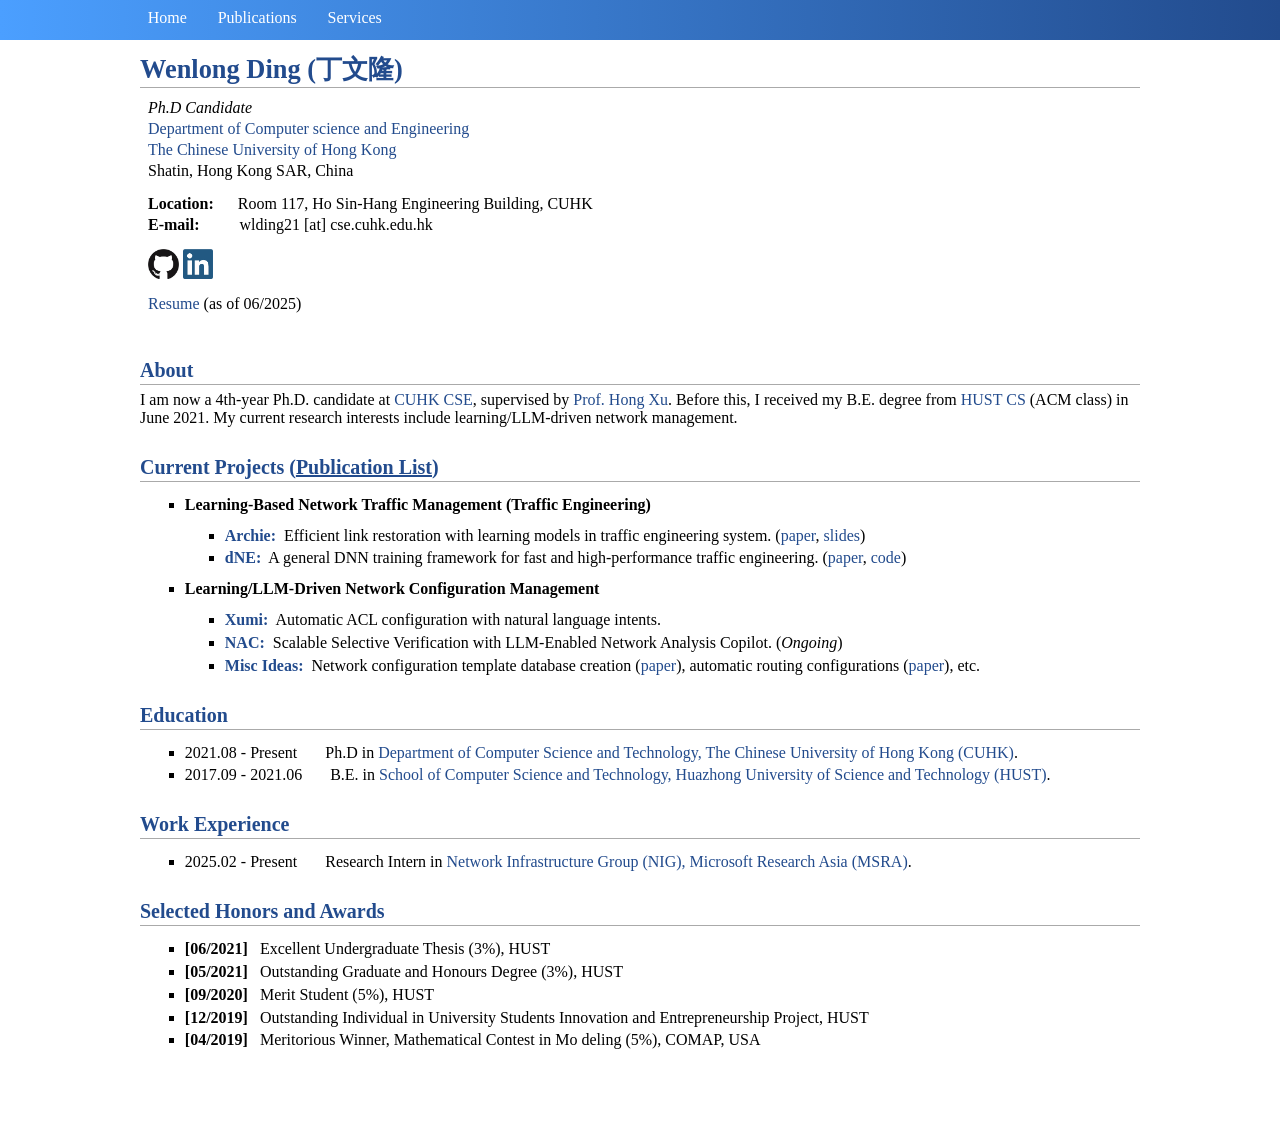
==== commit 3855ea4c: "july 2025" ====
--- a/index.html
+++ b/index.html
@@ -120,7 +120,7 @@
         <li><b>Learning/LLM-Driven Network Configuration Management</b></li>
             <ul>
                 <li><b><a href="index.html">Xumi:</a></b>&nbsp; Automatic ACL configuration with natural language intents.</li>
-                <li><b><a href="index.html">NAC:</a></b>&nbsp; Selective Verification of Networks at Scale with Network Analysis Copilot. (<i>Ongoing</i>)</li>
+                <li><b><a href="index.html">NAC:</a></b>&nbsp; Scalable Selective Verification with LLM-Enabled Network Analysis Copilot. (<i>Ongoing</i>)</li>
                 <li><b><a href="index.html">Misc Ideas:</a></b>&nbsp; Network configuration template database creation (<a href="https://ieeexplore.ieee.org/document/10431589">paper</a>), automatic routing configurations (<a href="https://dl.acm.org/doi/10.1145/3672202.3673721">paper</a>), etc.</li>
             </ul>
     </ul>
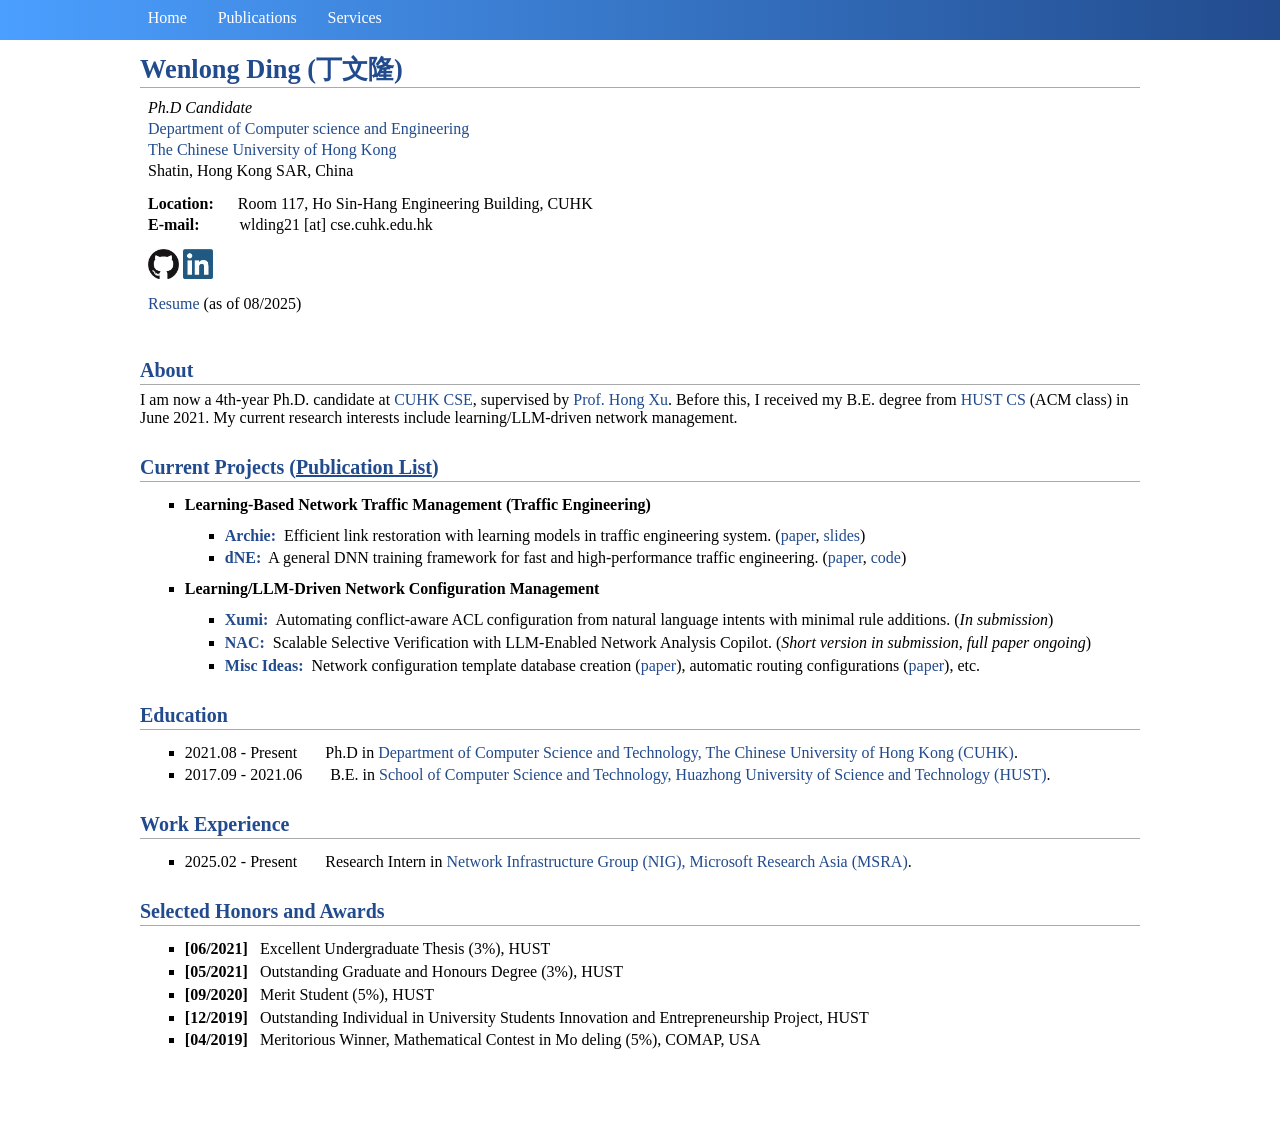
==== commit b04c2a5b: "aug 2025" ====
--- a/index.html
+++ b/index.html
@@ -94,7 +94,7 @@
 </p>
 
 <p>
-    <a href="files/cv_wenlong.pdf">Resume</a>&nbsp;(as of 06/2025)
+    <a href="files/cv_wenlong.pdf">Resume</a>&nbsp;(as of 08/2025)
 </p>
 
 </td>
@@ -119,8 +119,8 @@
             </ul>
         <li><b>Learning/LLM-Driven Network Configuration Management</b></li>
             <ul>
-                <li><b><a href="index.html">Xumi:</a></b>&nbsp; Automatic ACL configuration with natural language intents.</li>
-                <li><b><a href="index.html">NAC:</a></b>&nbsp; Scalable Selective Verification with LLM-Enabled Network Analysis Copilot. (<i>Ongoing</i>)</li>
+                <li><b><a href="index.html">Xumi:</a></b>&nbsp; Automating conflict-aware ACL configuration from natural language intents with minimal rule additions. (<i>In submission</i>)</li>
+                <li><b><a href="index.html">NAC:</a></b>&nbsp; Scalable Selective Verification with LLM-Enabled Network Analysis Copilot. (<i>Short version in submission, full paper ongoing</i>)</li>
                 <li><b><a href="index.html">Misc Ideas:</a></b>&nbsp; Network configuration template database creation (<a href="https://ieeexplore.ieee.org/document/10431589">paper</a>), automatic routing configurations (<a href="https://dl.acm.org/doi/10.1145/3672202.3673721">paper</a>), etc.</li>
             </ul>
     </ul>
